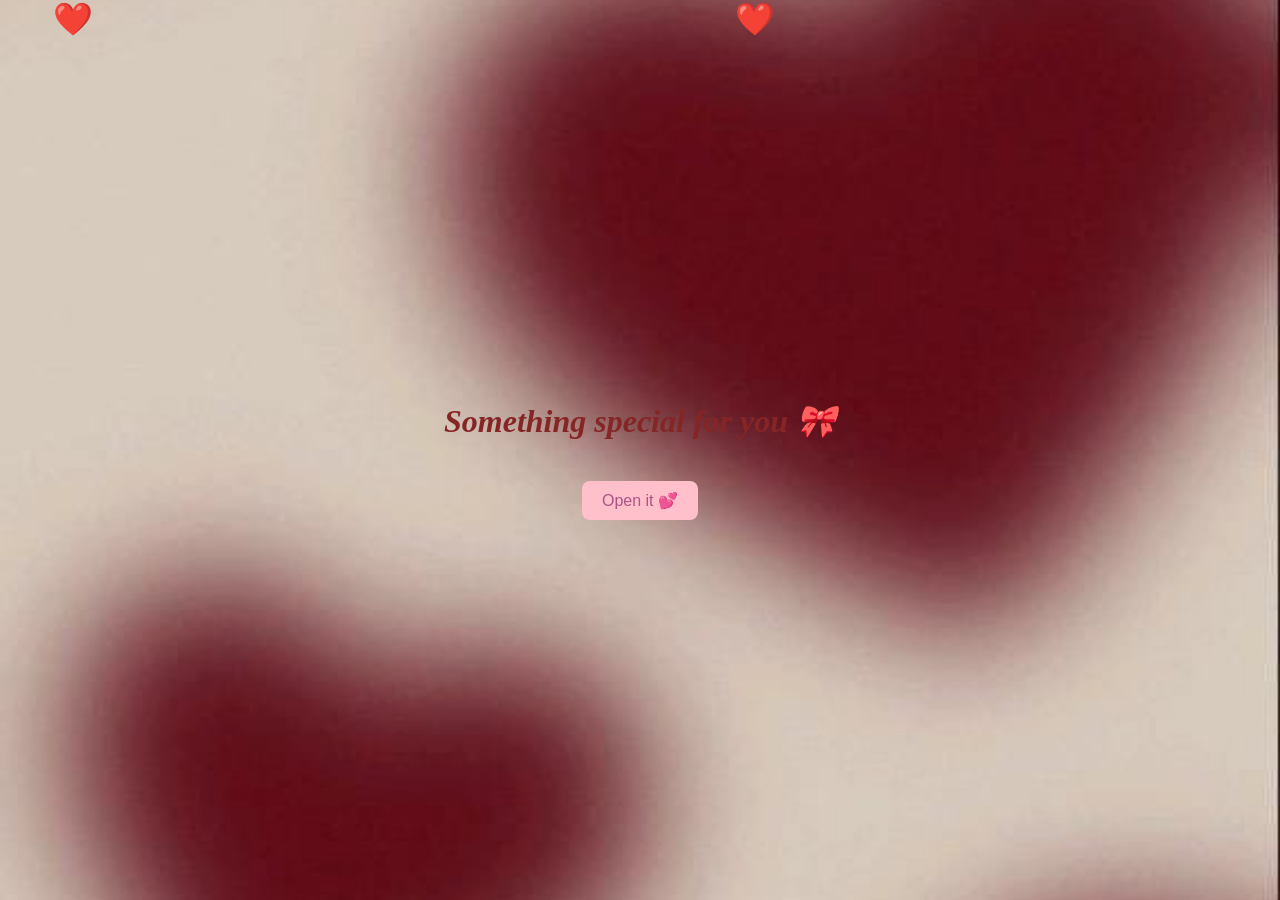
==== index.html @ 3b3aa488 "first commit" ====
<!DOCTYPE html>
<html lang="en">
<head>
    <title>Friendship</title>
    <link rel="stylesheet" href="First.css">
</head>
<body>
    <div class="hearts" id="hearts"></div>
    <div class="centre">
    <h1 class="typing">Something special for you 🎀</h1>
    <button id="YesBtn">Open it 💕</button>
    </div>
<script>
    // Generate floating hearts
    function createHeart() {
            const heart = document.createElement('div');
            heart.className = 'heart';
            heart.innerHTML = '❤️';
            heart.style.left = Math.random() * 100 + 'vw';
            heart.style.animationDelay = Math.random() * 6 + 's';
            document.getElementById('hearts').appendChild(heart);
            setTimeout(() => heart.remove(), 6000);
        }
        setInterval(createHeart, 500);
    document.getElementById("YesBtn").addEventListener("click",function(){
        window.location.href="next.html"
    })
    
</script>
</body>
</html>
---- First.css ----
body{
    margin: 0;
    height: 100vh;
    display: flex;
    justify-content: center;
    align-items: center;
    background-image: url(First_back.jpeg);
    background-size: cover;
    background-position: 50% ;
    /* background-repeat: no-repeat; */
    /* background-attachment: fixed; */
}
.centre{
    text-align: center;
}
.typing{
    font-style: oblique;
    text-align: center;
    color: rgb(134, 37, 37);
}
#YesBtn{
    background-color: pink;
    margin-top: 20px;
    padding: 10px 20px;
    border: none;
    border-radius: 8px;
    cursor: pointer;
    color: rgb(173, 83, 133);
    font-size: 16px;
    font-weight: normal;
    transition: all 0.3s ease;
}
#YesBtn:hover{
    background: palevioletred;
    font-size: 18px;
    font-weight: bold;
    
}
.hearts{

    position: absolute;
    top: 0;
    left: 0;
    width: 100%;
    height: 100%;
    pointer-events: none;
    z-index: -1;
}
.heart {
   position: absolute;
    color: brown;
    font-size: 2em;
    animation: float 6s linear infinite;
}
@keyframes float {
    0% { transform: translateY(100vh) rotate(0deg); opacity: 1; }
    100% { transform: translateY(-100px) rotate(360deg); opacity: 0; }
}
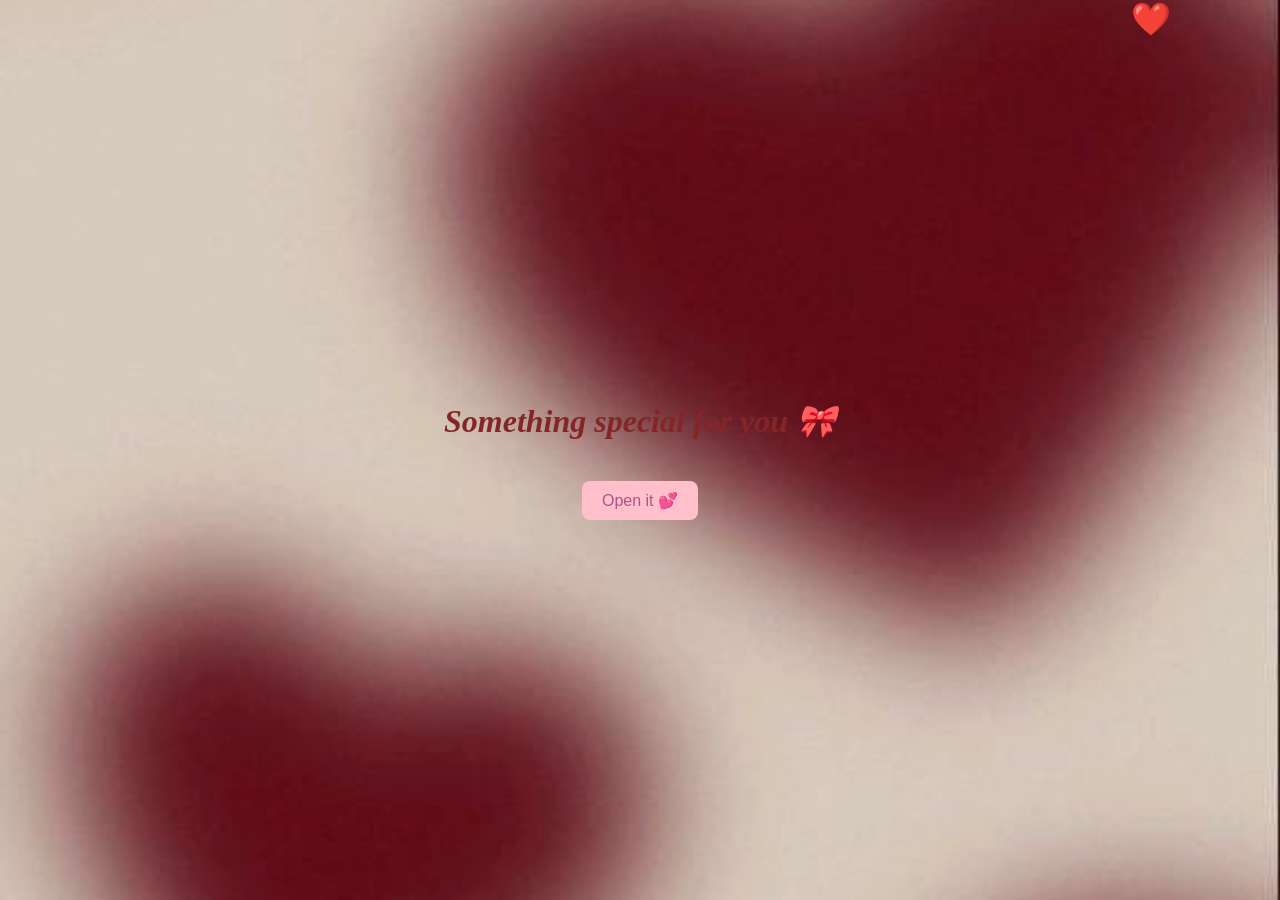
==== commit 81a7f161: "Update index.html" ====
--- a/index.html
+++ b/index.html
@@ -27,5 +27,6 @@
     })
     
 </script>
+    <!--github pages refresh -->
 </body>
-</html>+</html>
